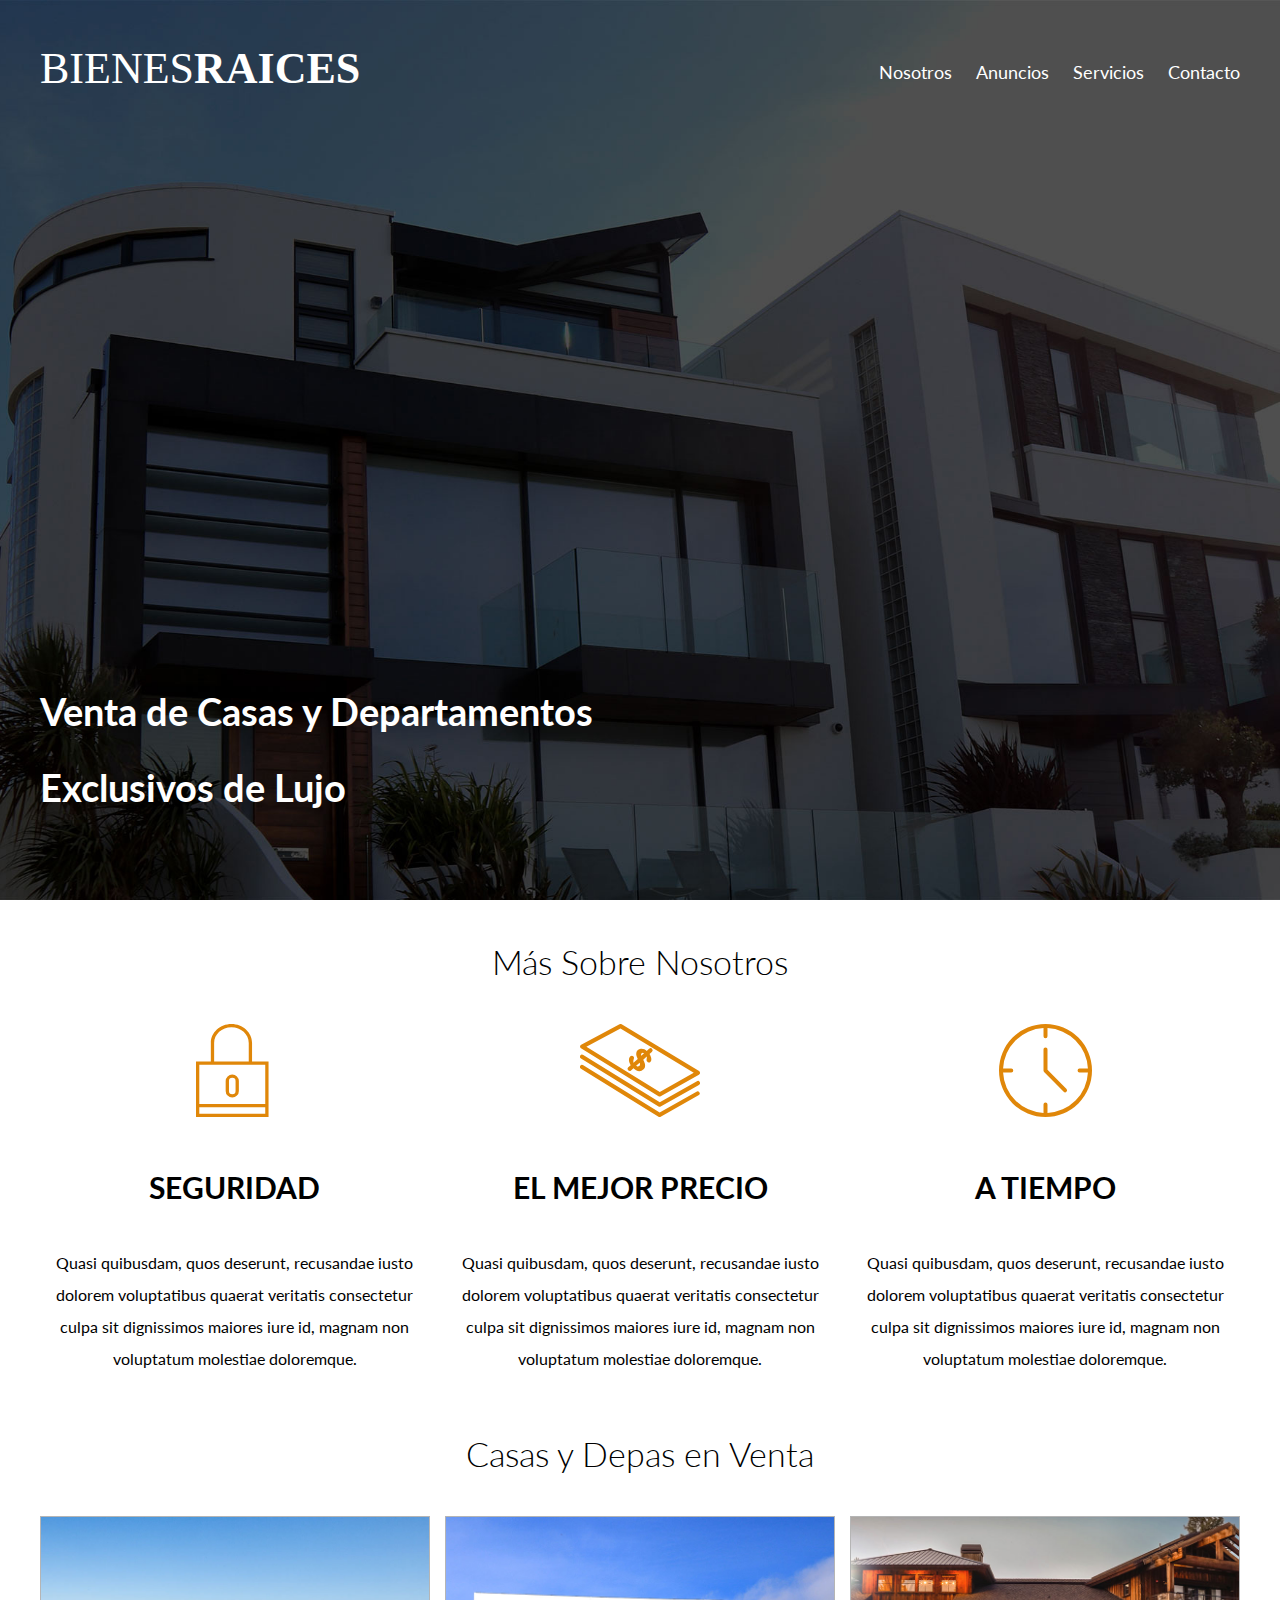
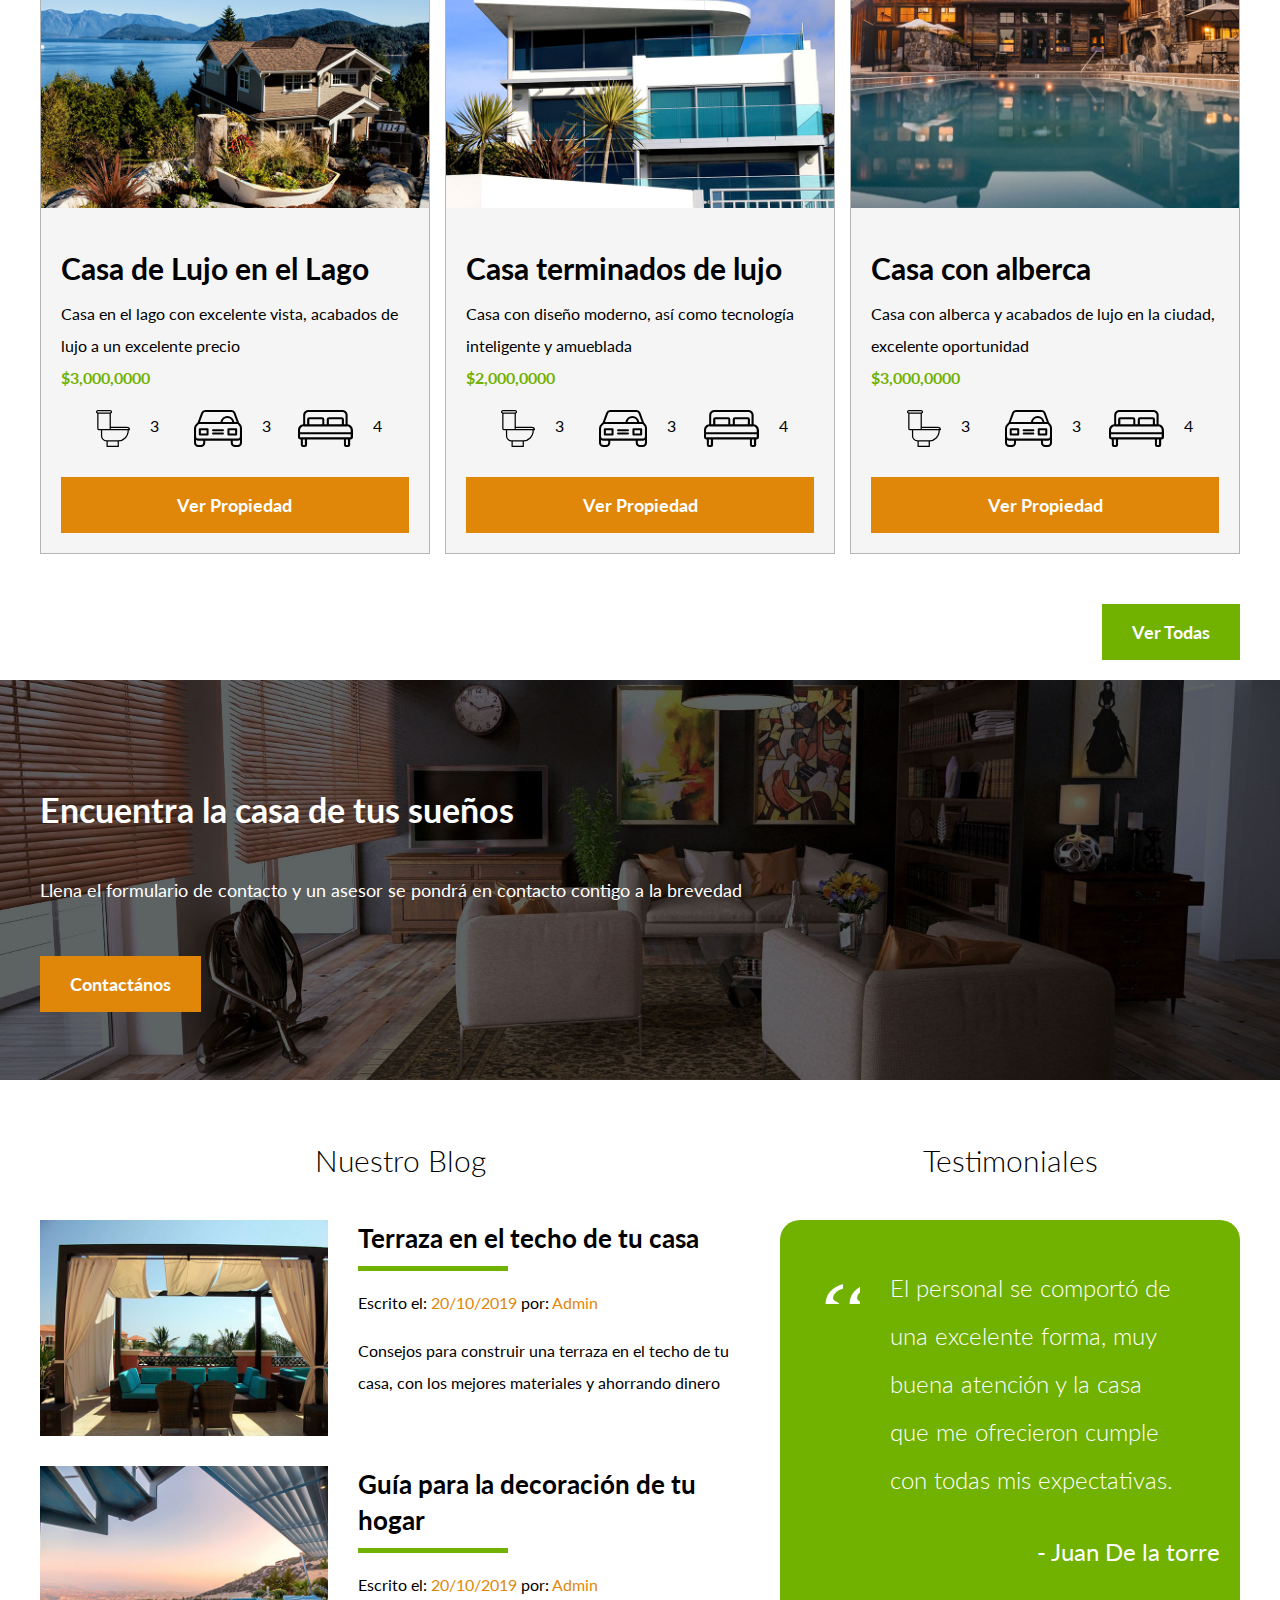
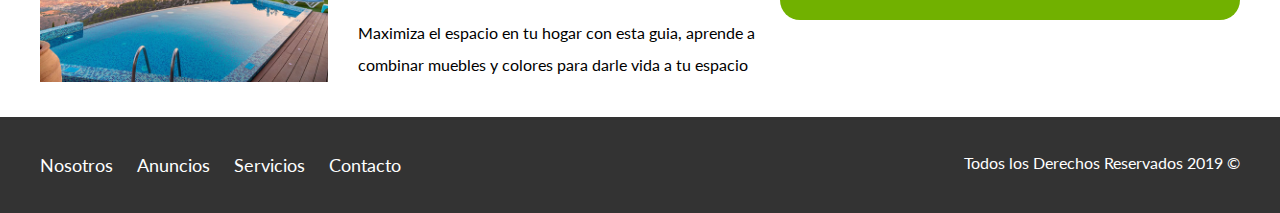
==== index.html @ cb0d9545 "Initial commit" ====
<!DOCTYPE html>
<html lang="en">
<head>
    <meta charset="UTF-8">
    <meta name="viewport" content="width=device-width, initial-scale=1.0">
    <meta http-equiv="X-UA-Compatible" content="ie=edge">
    <title>Bienes Raices</title>
    <link href="https://fonts.googleapis.com/css?family=Lato:300,400,700,900" rel="stylesheet">
    <link rel="stylesheet" href="css/normalize.css">
    <link rel="stylesheet" href="css/styles.css">
</head>
<body>

    <header class="site-header inicio">
        <div class="contenedor contenido-header">
            <div class="barra">
                <a href="index.html">
                    <img src="img/logo.svg" alt="Logotipo de Bienes Raices">
                </a>

                <div class="mobile-menu">
                    <a href="#navegacion">
                        <img src="img/barras.svg" alt="Icono Menu">
                    </a>
                </div>

                <nav id="navegacion" class="navegacion">
                    <a href="nosotros.html">Nosotros</a>
                    <a href="anuncios.html">Anuncios</a>
                    <a href="servicios.html">Servicios</a>
                    <a href="contacto.html">Contacto</a>
                </nav>
            </div>
            <h1>Venta de Casas y Departamentos Exclusivos de Lujo</h1>
        </div> <!-- contenedor -->
    </header>

    <section class="contenedor seccion">
        <h2 class="fw-300 centrar-texto">Más Sobre Nosotros</h2>

        <div class="iconos-nosotros">
            <div class="icono">
                <img src="img/icono1.svg" alt="Icono Seguridad">
                <h3>Seguridad</h3>
                <p>Quasi quibusdam, quos deserunt, recusandae iusto dolorem voluptatibus quaerat veritatis consectetur culpa sit dignissimos maiores iure id, magnam non voluptatum molestiae doloremque.</p>
            </div>

            <div class="icono">
                <img src="img/icono2.svg" alt="Icono Mejor Precio">
                <h3>El Mejor Precio</h3>
                <p>Quasi quibusdam, quos deserunt, recusandae iusto dolorem voluptatibus quaerat veritatis consectetur culpa sit dignissimos maiores iure id, magnam non voluptatum molestiae doloremque.</p>
            </div>

            <div class="icono">
                <img src="img/icono3.svg" alt="Icono a Tiempo">
                <h3>A Tiempo</h3>
                <p>Quasi quibusdam, quos deserunt, recusandae iusto dolorem voluptatibus quaerat veritatis consectetur culpa sit dignissimos maiores iure id, magnam non voluptatum molestiae doloremque.</p>
            </div>
        </div>
    </section>

    <main class="seccion contenedor">
        <h2 class="fw-300 centrar-texto">Casas y Depas en Venta</h2>

        <div class="contenedor-anuncios">
            <div class="anuncio">
                <img src="img/anuncio1.jpg" alt="Anuncio casa en el lago">
                <div class="contenido-anuncio">
                    <h3>Casa de Lujo en el Lago</h3>
                    <p>Casa en el lago con excelente vista, acabados de lujo a un excelente precio</p>
                    <p class="precio">$3,000,0000</p>

                    <ul class="iconos-caracteristicas">
                        <li>
                            <img src="img/icono_wc.svg" alt="icono wc">
                            <p>3</p>
                        </li>
                        <li>
                            <img src="img/icono_estacionamiento.svg" alt="icono autos">
                            <p>3</p>
                        </li>
                        <li>
                            <img src="img/icono_dormitorio.svg" alt="icono habitaciones">
                            <p>4</p>
                        </li>
                    </ul>


                    <a href="anuncio.html" class="boton boton-amarillo d-block">Ver Propiedad</a>
                </div>
            </div>

            <div class="anuncio">
                <img src="img/anuncio2.jpg" alt="Anuncio casa de lujo">
                <div class="contenido-anuncio">
                    <h3>Casa terminados de lujo</h3>
                    <p>Casa con diseño moderno, así como tecnología inteligente y amueblada</p>
                    <p class="precio">$2,000,0000</p>
                    <ul class="iconos-caracteristicas">
                        <li>
                            <img src="img/icono_wc.svg" alt="icono wc">
                            <p>3</p>
                        </li>
                        <li>
                            <img src="img/icono_estacionamiento.svg" alt="icono autos">
                            <p>3</p>
                        </li>
                        <li>
                            <img src="img/icono_dormitorio.svg" alt="icono habitaciones">
                            <p>4</p>
                        </li>
                    </ul>

                    <a href="anuncio.html" class="boton boton-amarillo d-block">Ver Propiedad</a>
                </div>
            </div>

            <div class="anuncio">
                <img src="img/anuncio3.jpg" alt="Anuncio casa con alberca">
                <div class="contenido-anuncio">
                    <h3>Casa con alberca</h3>
                    <p>Casa con alberca y acabados de lujo en la ciudad, excelente oportunidad</p>
                    <p class="precio">$3,000,0000</p>
                    <ul class="iconos-caracteristicas">
                        <li>
                            <img src="img/icono_wc.svg" alt="icono wc">
                            <p>3</p>
                        </li>
                        <li>
                            <img src="img/icono_estacionamiento.svg" alt="icono autos">
                            <p>3</p>
                        </li>
                        <li>
                            <img src="img/icono_dormitorio.svg" alt="icono habitaciones">
                            <p>4</p>
                        </li>
                    </ul>

                    <a href="anuncio.html" class="boton boton-amarillo d-block">Ver Propiedad</a>
                </div>
            </div>
        </div>

        <div class="ver-todas">
            <a href="anuncios.html" class="boton boton-verde">Ver Todas</a>
        </div>
    </main>

    <section class="imagen-contacto">
        <div class="contenedor contenido-contacto">
            <h2>Encuentra la casa de tus sueños</h2>
            <p>Llena el formulario de contacto y un asesor se pondrá en contacto contigo a la brevedad</p>
            <a href="contacto.html" class="boton boton-amarillo">Contactános</a>
        </div>
    </section>

    <div class="seccion-inferior contenedor seccion">
        <section class="blog">
            <h3 class="centrar-texto fw-300">Nuestro Blog</h3>

            <article class="entrada-blog">
                <div class="imagen">
                    <img src="img/blog1.jpg" alt="Entrada de blog">
                </div>
                <div class="texto-entrada">
                    <a href="entrada.html">
                        <h4>Terraza  en el techo de tu casa</h4>
                    </a>
                    <p>Escrito el: <span> 20/10/2019 </span> por: <span> Admin </span> </p>
                    <p>Consejos para construir una terraza en el techo de tu casa, con los mejores materiales y ahorrando dinero</p>
                </div>
            </article>

            <article class="entrada-blog">
                <div class="imagen">
                    <img src="img/blog2.jpg" alt="Entrada de blog">
                </div>
                <div class="texto-entrada">
                    <a href="entrada.html">
                        <h4>Guía para la decoración de tu hogar</h4>
                    </a>
                    <p>Escrito el: <span> 20/10/2019 </span> por: <span> Admin </span> </p>
                    <p>Maximiza el espacio en tu hogar con esta guia, aprende a combinar muebles y colores para darle vida a tu espacio</p>
                </div>
            </article>
        </section>

        <section class="testimoniales">
            <h3 class="centrar-texto fw-300">Testimoniales</h3>
            <div class="testimonial">
                
                <blockquote>
                    El personal se comportó de una excelente forma, muy buena atención y la casa que me ofrecieron cumple con todas mis expectativas.
                </blockquote>
                <p>- Juan De la torre</p>
            </div>
        </section>

    </div>

    <footer class="site-footer seccion">
        <div class="contenedor contenedor-footer">
            <nav class="navegacion">
                <a href="nosotros.html">Nosotros</a>
                <a href="anuncios.html">Anuncios</a>
                <a href="servicios.html">Servicios</a>
                <a href="contacto.html">Contacto</a>
            </nav>
            <p class="copyright">Todos los Derechos Reservados 2019 &copy; </p>
        </div>
    </footer>
</body>
</html>
---- css/styles.css ----
html {
    box-sizing: border-box;
    font-size: 62.5%; /** Reset para REMS - 62.5% = 10px de 16px **/
}
*, *:before, *:after {
    box-sizing: inherit;
}
body {
    font-family: 'Lato', sans-serif;
    font-size: 1.6rem;
    line-height: 2;
}

/** Globales **/
img {
    max-width: 100%;
}
.contenedor {
    width: 95%;
    max-width: 120rem; /** = 1200px; **/
    margin: 0 auto;
}
h1 {
    font-size: 3.8rem;
}
h2 {
    font-size: 3.4rem;
}
h3 {
    font-size: 3rem;
}
h4 {
    font-size: 2.6rem;
}

/** Utilidades **/
.seccion {
    margin-top: 2rem;
    margin-bottom: 2rem;
}
.fw-300 {
    font-weight: 300;
}
.centrar-texto {
    text-align: center;
}
.d-block {
    display: block!important;
}
.contenido-centrado {
    max-width: 800px;
}

/** Botones **/
.boton {
    color: #ffffff;
    font-weight: 700;
    text-decoration: none;
    font-size: 1.8rem;
    padding: 1rem 3rem;
    margin-top: 3rem;
    display: inline-block;
    text-align: center;
    border: none;
    display: block;
    flex: 0 0 100%;
}
@media (min-width: 768px) {
    .boton {
        display: inline-block;
        flex: 0 0 auto;
    }
}
.boton:hover {
    cursor: pointer;
}
.boton-amarillo {
    background-color: #E08709;
}
.boton-verde {
    background-color: #71B100;
}


/* Header */
.site-header {
    background-color: #333333;
    padding: 1rem 0 3rem 0;
}
.site-header.inicio {
    background-image: url(../img/header.jpg);
    background-position: center center;
    background-size: cover;
    height: 100vh;
    min-height: 60rem;
}
.contenido-header {
    height: 100%;
    display: flex;
    flex-direction: column;
    justify-content: space-between;
    text-align: center;
}
@media (min-width: 768px) {
    .contenido-header{
        text-align: left;
    }
}
.contenido-header h1 {
    color: #ffffff;
    padding-bottom: 2rem;
    max-width: 60rem;
    line-height: 2;
}
.barra {
    padding-top: 3rem;
}
@media (min-width: 768px) {
    .barra {
        display: flex;
        justify-content: space-between;
        align-items: center;
    }
}

/** Navegacion **/
.navegacion a {
    color: #ffffff;
    text-decoration: none;
    font-size: 2.2rem;
    display: block;
}
@media (min-width: 768px) {
    .navegacion a {
        display: inline-block;
        font-size: 1.8rem; /** = 18px **/
        margin-right: 2rem;
    }
    .navegacion a:last-of-type {
        margin: 0;
    }
}
.navegacion a:hover {
    color: #71B100;
}

/** Mobile Menu **/
.mobile-menu img {
    width: 5rem;
}
@media (min-width: 768px) {
    .mobile-menu {
        display: none;
    }
}
.navegacion:target {
    display: block;
}
.navegacion {
    display: none;
}
@media (min-width: 768px) {
    .navegacion {
        display: block;
    }
}

/** Iconos Nosotros **/
@media (min-width: 768px) {
    .iconos-nosotros {
        display: flex;
        justify-content: space-between;
    }
}
.icono {
    text-align: center;
}
@media (min-width: 768px) {
    .icono {
        flex-basis: calc(33.3% - 1rem);
    }
}
.icono h3 {
    text-transform: uppercase;
}
/** Anuncios **/

@media (min-width: 768px) {
    .contenedor-anuncios{
        display: flex;
        justify-content: space-between;
        flex-wrap: wrap;
    }
}
.anuncio {
    border: 1px solid #B5B5B5;
    background-color: #F5F5F5;
    margin-bottom: 2rem;
}
@media (min-width: 768px) {
    .anuncio {
        flex: 0 0 calc(33.3% - 1rem);
    }
}
.contenido-anuncio {
    padding: 2rem;
}
.contenido-anuncio h3, 
.contenido-anuncio p  {
    margin: 0;
}
.precio {
    color: #71B100;
    font-weight: 700;
}
.iconos-caracteristicas {
    list-style: none;
    padding: 0;
    display: flex;
    justify-content: space-evenly;
    flex: 1;
    max-width: 500px;
}
.iconos-caracteristicas li {
    /* flex: 1; */
    display: flex;
}
.iconos-caracteristicas li img {
    margin-right: 2rem;
}
.ver-todas {
    display: flex;
    justify-content: flex-end;
}

/** Contacto Home **/
.imagen-contacto {
    background-image: url(../img/encuentra.jpg);
    background-position: center center;
    background-size: cover;
    height: 40rem;
    display: flex;
    align-items: center;
}
.contenido-contacto {
    flex: 0 0 95%;
    color: #ffffff;
}
.contenido-contacto p {
    font-size: 1.8rem;
}

/** Sección Inferior **/
@media (min-width: 768px) {
    .seccion-inferior {
        display: flex;
        justify-content: space-between;
    }
    .seccion-inferior .blog {
        flex-basis: 60%;
    }
    .seccion-inferior .testimoniales {
        flex-basis: calc(40% - 2rem);
    }
}
.entrada-blog {
    margin-bottom: 2rem;
}
@media (min-width: 768px) {
    .entrada-blog {
        display: flex;
        justify-content: space-between;
    }
}

.entrada-blog:last-of-type {
    margin-bottom: 0;
}
@media (min-width: 768px) {
    .entrada-blog .imagen {
        flex-basis: 40%;
    }
    .entrada-blog .texto-entrada {
        flex-basis: calc(60% - 3rem);
    }
}
.texto-entrada a {
    color: #000000;
    text-decoration: none;
}
.texto-entrada h4 {
    margin: 0;
    line-height: 1.4;
}
.texto-entrada h4::after {
    content: '';
    display: block;
    width: 15rem;
    height: .5rem;
    background-color: #71B100;
    margin-top: 1rem;
}
.texto-entrada span {
    color: #E08709;
}
/*** Testimoniales **/
.testimonial {
    background-color: #71B100;
    font-size: 2.4rem;
    padding: 2rem;
    color: #ffffff;
    border-radius: 2rem;
}
.testimonial  p {
    text-align: right;
}
.testimonial blockquote::before {
    content: '';
    background-image: url(../img/comilla.svg);
    width: 4rem;
    height: 4rem;
    position: absolute;
    left: -2rem;
}

.testimonial blockquote {
    position: relative;
    padding-left: 5rem;
    font-weight: 300;
}
/** Footer **/
.site-footer {
    background-color: #333333;
    margin: 0;
}
.contenedor-footer {
    padding: 3rem 0;
    text-align: center;
}
@media (min-width: 768px) {
    .contenedor-footer {
        display: flex;
        justify-content: space-between;
    }
}
.site-footer nav {
    display: none;
}
@media (min-width: 768px) {
    .site-footer nav {
        display: block;
    }
}

.copyright {
    margin: 0;
    color: #ffffff;
}

/** INTERNAS **/
/* Nosotros **/
@media (min-width: 768px) {
    .contenido-nosotros {
        display: grid;
        grid-template-columns: repeat(2, 1fr);
        grid-column-gap: 2rem;
    }
}

.texto-nosotros blockquote {
    font-weight: 900;
    font-size: 2rem;
    margin: 0;
    padding: 1rem 0 3rem 0;
}

/** Anuncio **/
.resumen-propiedad {
    display: flex;
    justify-content: space-between;
    align-items: center;
}

/** Contacto **/
.contacto p {
    font-size: 1.4rem;
    color: #4f4f4f;
    margin: 2rem 0 0 0;
}
legend {
    font-size: 2rem;
    color: #4f4f4f;
}
label {
    font-weight: 700;
    text-transform: uppercase;
    display: block;
}
input:not([type="submit"]),
textarea,
select {
    padding: 1rem;
    display: block;
    width: 100%;
    background-color: #e1e1e1;
    margin-bottom: 2rem;
    border: none;
    border-radius: 1rem;
}
input[type="radio"]{
    width: auto;
    margin: 0;
}
select {
    -webkit-appearance: none;
    appearance: none;
}
textarea {
    height: 20rem;
}
.forma-contacto {
    max-width:30rem;
    display: flex;
    justify-content: space-between;
    align-items: center;
}
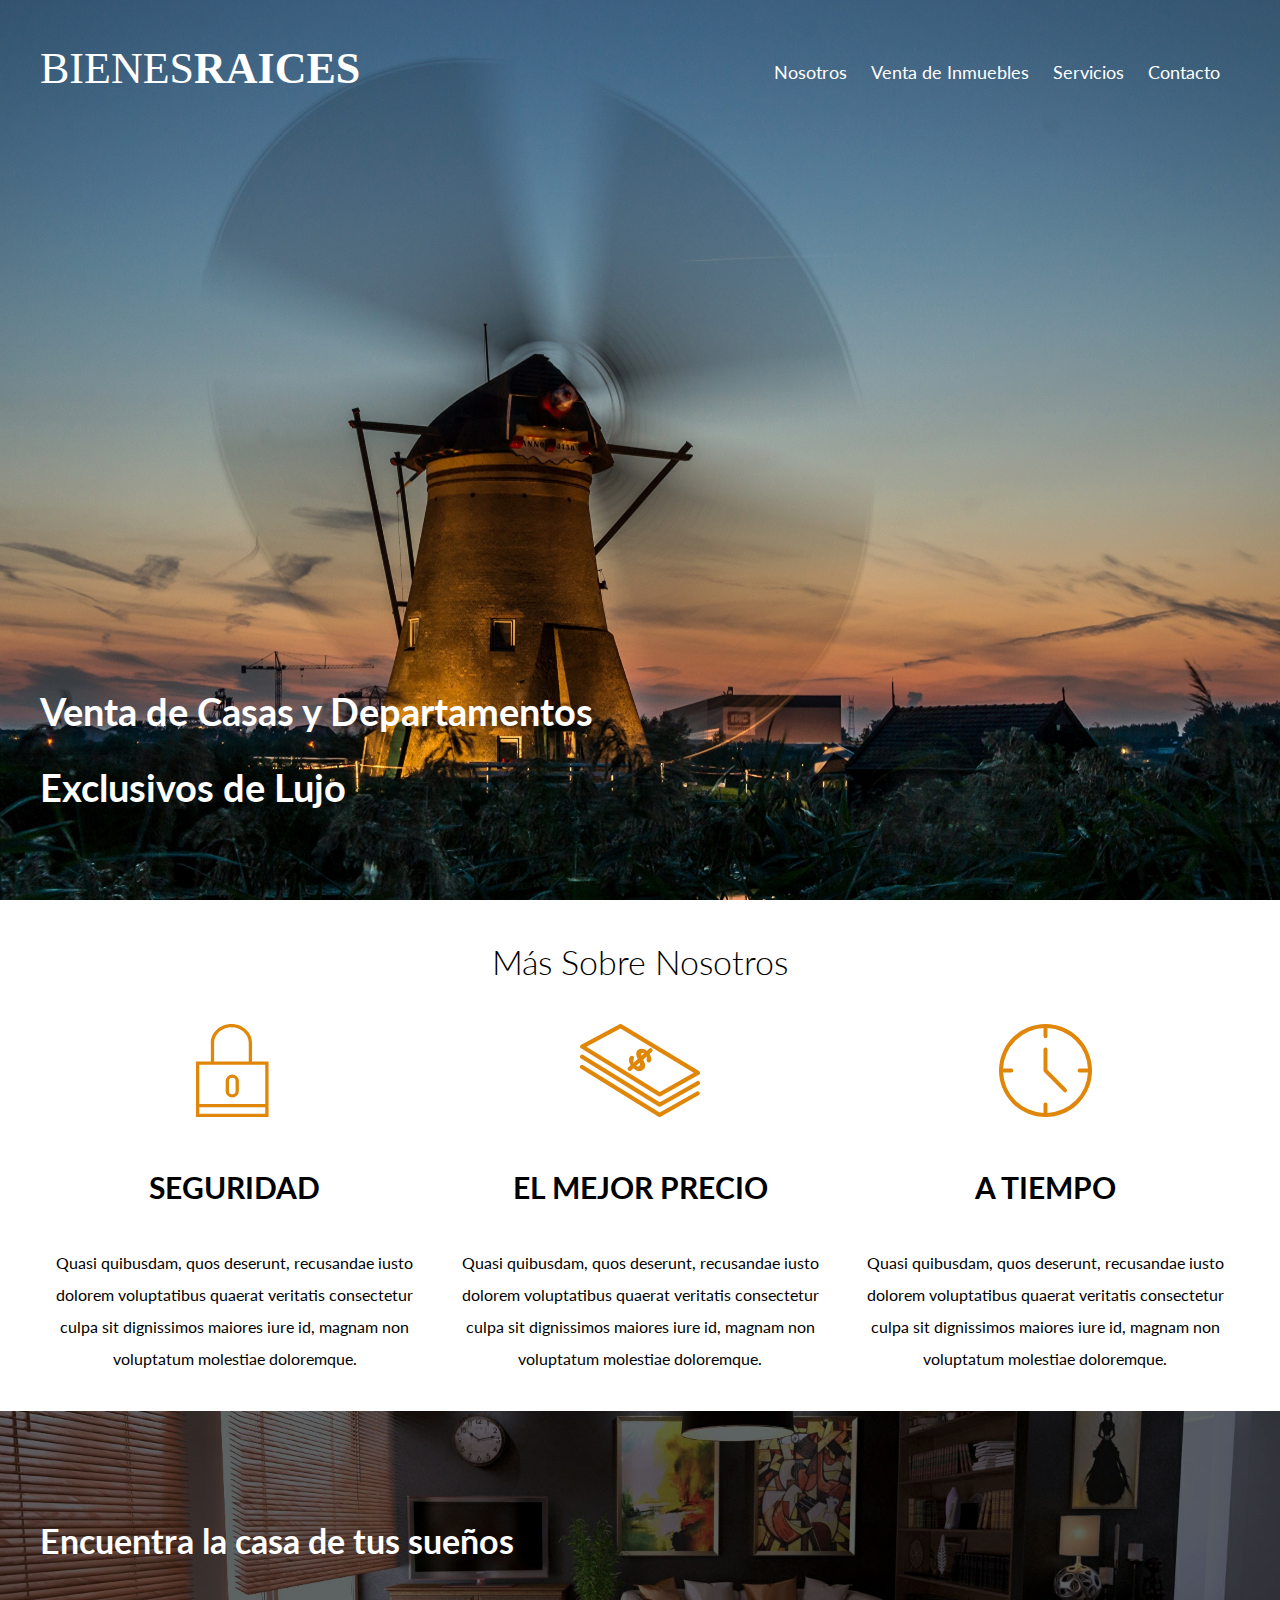
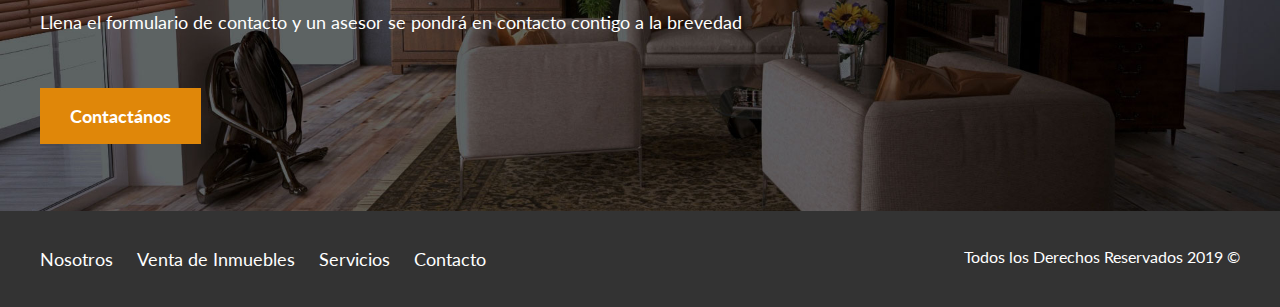
==== commit 142d1ce7: "deleting responsive design" ====
--- a/index.html
+++ b/index.html
@@ -18,15 +18,9 @@
                     <img src="img/logo.svg" alt="Logotipo de Bienes Raices">
                 </a>
 
-                <div class="mobile-menu">
-                    <a href="#navegacion">
-                        <img src="img/barras.svg" alt="Icono Menu">
-                    </a>
-                </div>
-
                 <nav id="navegacion" class="navegacion">
                     <a href="nosotros.html">Nosotros</a>
-                    <a href="anuncios.html">Anuncios</a>
+                    <a href="inmuebles.html">Venta de Inmuebles</a>
                     <a href="servicios.html">Servicios</a>
                     <a href="contacto.html">Contacto</a>
                 </nav>
@@ -59,93 +53,6 @@
         </div>
     </section>
 
-    <main class="seccion contenedor">
-        <h2 class="fw-300 centrar-texto">Casas y Depas en Venta</h2>
-
-        <div class="contenedor-anuncios">
-            <div class="anuncio">
-                <img src="img/anuncio1.jpg" alt="Anuncio casa en el lago">
-                <div class="contenido-anuncio">
-                    <h3>Casa de Lujo en el Lago</h3>
-                    <p>Casa en el lago con excelente vista, acabados de lujo a un excelente precio</p>
-                    <p class="precio">$3,000,0000</p>
-
-                    <ul class="iconos-caracteristicas">
-                        <li>
-                            <img src="img/icono_wc.svg" alt="icono wc">
-                            <p>3</p>
-                        </li>
-                        <li>
-                            <img src="img/icono_estacionamiento.svg" alt="icono autos">
-                            <p>3</p>
-                        </li>
-                        <li>
-                            <img src="img/icono_dormitorio.svg" alt="icono habitaciones">
-                            <p>4</p>
-                        </li>
-                    </ul>
-
-
-                    <a href="anuncio.html" class="boton boton-amarillo d-block">Ver Propiedad</a>
-                </div>
-            </div>
-
-            <div class="anuncio">
-                <img src="img/anuncio2.jpg" alt="Anuncio casa de lujo">
-                <div class="contenido-anuncio">
-                    <h3>Casa terminados de lujo</h3>
-                    <p>Casa con diseño moderno, así como tecnología inteligente y amueblada</p>
-                    <p class="precio">$2,000,0000</p>
-                    <ul class="iconos-caracteristicas">
-                        <li>
-                            <img src="img/icono_wc.svg" alt="icono wc">
-                            <p>3</p>
-                        </li>
-                        <li>
-                            <img src="img/icono_estacionamiento.svg" alt="icono autos">
-                            <p>3</p>
-                        </li>
-                        <li>
-                            <img src="img/icono_dormitorio.svg" alt="icono habitaciones">
-                            <p>4</p>
-                        </li>
-                    </ul>
-
-                    <a href="anuncio.html" class="boton boton-amarillo d-block">Ver Propiedad</a>
-                </div>
-            </div>
-
-            <div class="anuncio">
-                <img src="img/anuncio3.jpg" alt="Anuncio casa con alberca">
-                <div class="contenido-anuncio">
-                    <h3>Casa con alberca</h3>
-                    <p>Casa con alberca y acabados de lujo en la ciudad, excelente oportunidad</p>
-                    <p class="precio">$3,000,0000</p>
-                    <ul class="iconos-caracteristicas">
-                        <li>
-                            <img src="img/icono_wc.svg" alt="icono wc">
-                            <p>3</p>
-                        </li>
-                        <li>
-                            <img src="img/icono_estacionamiento.svg" alt="icono autos">
-                            <p>3</p>
-                        </li>
-                        <li>
-                            <img src="img/icono_dormitorio.svg" alt="icono habitaciones">
-                            <p>4</p>
-                        </li>
-                    </ul>
-
-                    <a href="anuncio.html" class="boton boton-amarillo d-block">Ver Propiedad</a>
-                </div>
-            </div>
-        </div>
-
-        <div class="ver-todas">
-            <a href="anuncios.html" class="boton boton-verde">Ver Todas</a>
-        </div>
-    </main>
-
     <section class="imagen-contacto">
         <div class="contenedor contenido-contacto">
             <h2>Encuentra la casa de tus sueños</h2>
@@ -154,55 +61,12 @@
         </div>
     </section>
 
-    <div class="seccion-inferior contenedor seccion">
-        <section class="blog">
-            <h3 class="centrar-texto fw-300">Nuestro Blog</h3>
-
-            <article class="entrada-blog">
-                <div class="imagen">
-                    <img src="img/blog1.jpg" alt="Entrada de blog">
-                </div>
-                <div class="texto-entrada">
-                    <a href="entrada.html">
-                        <h4>Terraza  en el techo de tu casa</h4>
-                    </a>
-                    <p>Escrito el: <span> 20/10/2019 </span> por: <span> Admin </span> </p>
-                    <p>Consejos para construir una terraza en el techo de tu casa, con los mejores materiales y ahorrando dinero</p>
-                </div>
-            </article>
-
-            <article class="entrada-blog">
-                <div class="imagen">
-                    <img src="img/blog2.jpg" alt="Entrada de blog">
-                </div>
-                <div class="texto-entrada">
-                    <a href="entrada.html">
-                        <h4>Guía para la decoración de tu hogar</h4>
-                    </a>
-                    <p>Escrito el: <span> 20/10/2019 </span> por: <span> Admin </span> </p>
-                    <p>Maximiza el espacio en tu hogar con esta guia, aprende a combinar muebles y colores para darle vida a tu espacio</p>
-                </div>
-            </article>
-        </section>
-
-        <section class="testimoniales">
-            <h3 class="centrar-texto fw-300">Testimoniales</h3>
-            <div class="testimonial">
-                
-                <blockquote>
-                    El personal se comportó de una excelente forma, muy buena atención y la casa que me ofrecieron cumple con todas mis expectativas.
-                </blockquote>
-                <p>- Juan De la torre</p>
-            </div>
-        </section>
-
-    </div>
 
     <footer class="site-footer seccion">
         <div class="contenedor contenedor-footer">
             <nav class="navegacion">
                 <a href="nosotros.html">Nosotros</a>
-                <a href="anuncios.html">Anuncios</a>
+                <a href="inmuebles.html">Venta de Inmuebles</a>
                 <a href="servicios.html">Servicios</a>
                 <a href="contacto.html">Contacto</a>
             </nav>
--- a/css/styles.css
+++ b/css/styles.css
@@ -62,15 +62,8 @@
     display: inline-block;
     text-align: center;
     border: none;
-    display: block;
-    flex: 0 0 100%;
-}
-@media (min-width: 768px) {
-    .boton {
-        display: inline-block;
-        flex: 0 0 auto;
-    }
-}
+}
+
 .boton:hover {
     cursor: pointer;
 }
@@ -99,12 +92,7 @@
     display: flex;
     flex-direction: column;
     justify-content: space-between;
-    text-align: center;
-}
-@media (min-width: 768px) {
-    .contenido-header{
-        text-align: left;
-    }
+    text-align: left;
 }
 .contenido-header h1 {
     color: #ffffff;
@@ -113,95 +101,72 @@
     line-height: 2;
 }
 .barra {
+    display: flex;
+    justify-content: space-between;
+    align-items: center;
     padding-top: 3rem;
-}
-@media (min-width: 768px) {
-    .barra {
-        display: flex;
-        justify-content: space-between;
-        align-items: center;
-    }
 }
 
 /** Navegacion **/
 .navegacion a {
     color: #ffffff;
     text-decoration: none;
-    font-size: 2.2rem;
-    display: block;
-}
-@media (min-width: 768px) {
-    .navegacion a {
-        display: inline-block;
-        font-size: 1.8rem; /** = 18px **/
-        margin-right: 2rem;
-    }
-    .navegacion a:last-of-type {
-        margin: 0;
-    }
-}
+    font-size: 1.8rem;
+    margin-right: 2rem;
+}
+
 .navegacion a:hover {
     color: #71B100;
 }
 
-/** Mobile Menu **/
-.mobile-menu img {
-    width: 5rem;
-}
-@media (min-width: 768px) {
-    .mobile-menu {
-        display: none;
-    }
-}
-.navegacion:target {
+/*!** Mobile Menu **!*/
+/*.mobile-menu img {*/
+/*    width: 5rem;*/
+/*}*/
+/*@media (min-width: 768px) {*/
+/*    .mobile-menu {*/
+/*        display: none;*/
+/*    }*/
+/*}*/
+/*.navegacion:target {*/
+/*    display: block;*/
+/*}*/
+/*.navegacion {*/
+/*    display: none;*/
+/*}*/
+/*@media (min-width: 768px) {*/
+/*    */
+/*}*/
+.navegacion {
     display: block;
 }
-.navegacion {
-    display: none;
-}
-@media (min-width: 768px) {
-    .navegacion {
-        display: block;
-    }
-}
 
 /** Iconos Nosotros **/
-@media (min-width: 768px) {
-    .iconos-nosotros {
-        display: flex;
-        justify-content: space-between;
-    }
+.iconos-nosotros {
+    display: flex;
+    justify-content: space-between;
 }
 .icono {
     text-align: center;
-}
-@media (min-width: 768px) {
-    .icono {
-        flex-basis: calc(33.3% - 1rem);
-    }
+    flex-basis: calc(33.3% - 1rem);
 }
 .icono h3 {
     text-transform: uppercase;
 }
 /** Anuncios **/
 
-@media (min-width: 768px) {
-    .contenedor-anuncios{
-        display: flex;
-        justify-content: space-between;
-        flex-wrap: wrap;
-    }
+.contenedor-anuncios{
+    display: flex;
+    justify-content: space-between;
+    flex-wrap: wrap;
 }
 .anuncio {
+    flex: 0 0 calc(33.3% - 1rem);
     border: 1px solid #B5B5B5;
     background-color: #F5F5F5;
     margin-bottom: 2rem;
 }
-@media (min-width: 768px) {
-    .anuncio {
-        flex: 0 0 calc(33.3% - 1rem);
-    }
-}
+
 .contenido-anuncio {
     padding: 2rem;
 }
@@ -251,38 +216,30 @@
 }
 
 /** Sección Inferior **/
-@media (min-width: 768px) {
-    .seccion-inferior {
-        display: flex;
-        justify-content: space-between;
-    }
-    .seccion-inferior .blog {
-        flex-basis: 60%;
-    }
-    .seccion-inferior .testimoniales {
-        flex-basis: calc(40% - 2rem);
-    }
+.seccion-inferior {
+    display: flex;
+    justify-content: space-between;
+}
+.seccion-inferior .blog {
+    flex-basis: 60%;
+}
+.seccion-inferior .testimoniales {
+    flex-basis: calc(40% - 2rem);
 }
 .entrada-blog {
+    display: flex;
+    justify-content: space-between;
     margin-bottom: 2rem;
-}
-@media (min-width: 768px) {
-    .entrada-blog {
-        display: flex;
-        justify-content: space-between;
-    }
 }
 
 .entrada-blog:last-of-type {
     margin-bottom: 0;
 }
-@media (min-width: 768px) {
-    .entrada-blog .imagen {
-        flex-basis: 40%;
-    }
-    .entrada-blog .texto-entrada {
-        flex-basis: calc(60% - 3rem);
-    }
+.entrada-blog .imagen {
+    flex-basis: 40%;
+}
+.entrada-blog .texto-entrada {
+    flex-basis: calc(60% - 3rem);
 }
 .texto-entrada a {
     color: #000000;
@@ -336,22 +293,9 @@
 .contenedor-footer {
     padding: 3rem 0;
     text-align: center;
-}
-@media (min-width: 768px) {
-    .contenedor-footer {
-        display: flex;
-        justify-content: space-between;
-    }
-}
-.site-footer nav {
-    display: none;
-}
-@media (min-width: 768px) {
-    .site-footer nav {
-        display: block;
-    }
-}
-
+    display: flex;
+    justify-content: space-between;
+}
 .copyright {
     margin: 0;
     color: #ffffff;
@@ -359,12 +303,10 @@
 
 /** INTERNAS **/
 /* Nosotros **/
-@media (min-width: 768px) {
-    .contenido-nosotros {
-        display: grid;
-        grid-template-columns: repeat(2, 1fr);
-        grid-column-gap: 2rem;
-    }
+.contenido-nosotros {
+    display: grid;
+    grid-template-columns: repeat(2, 1fr);
+    grid-column-gap: 2rem;
 }
 
 .texto-nosotros blockquote {
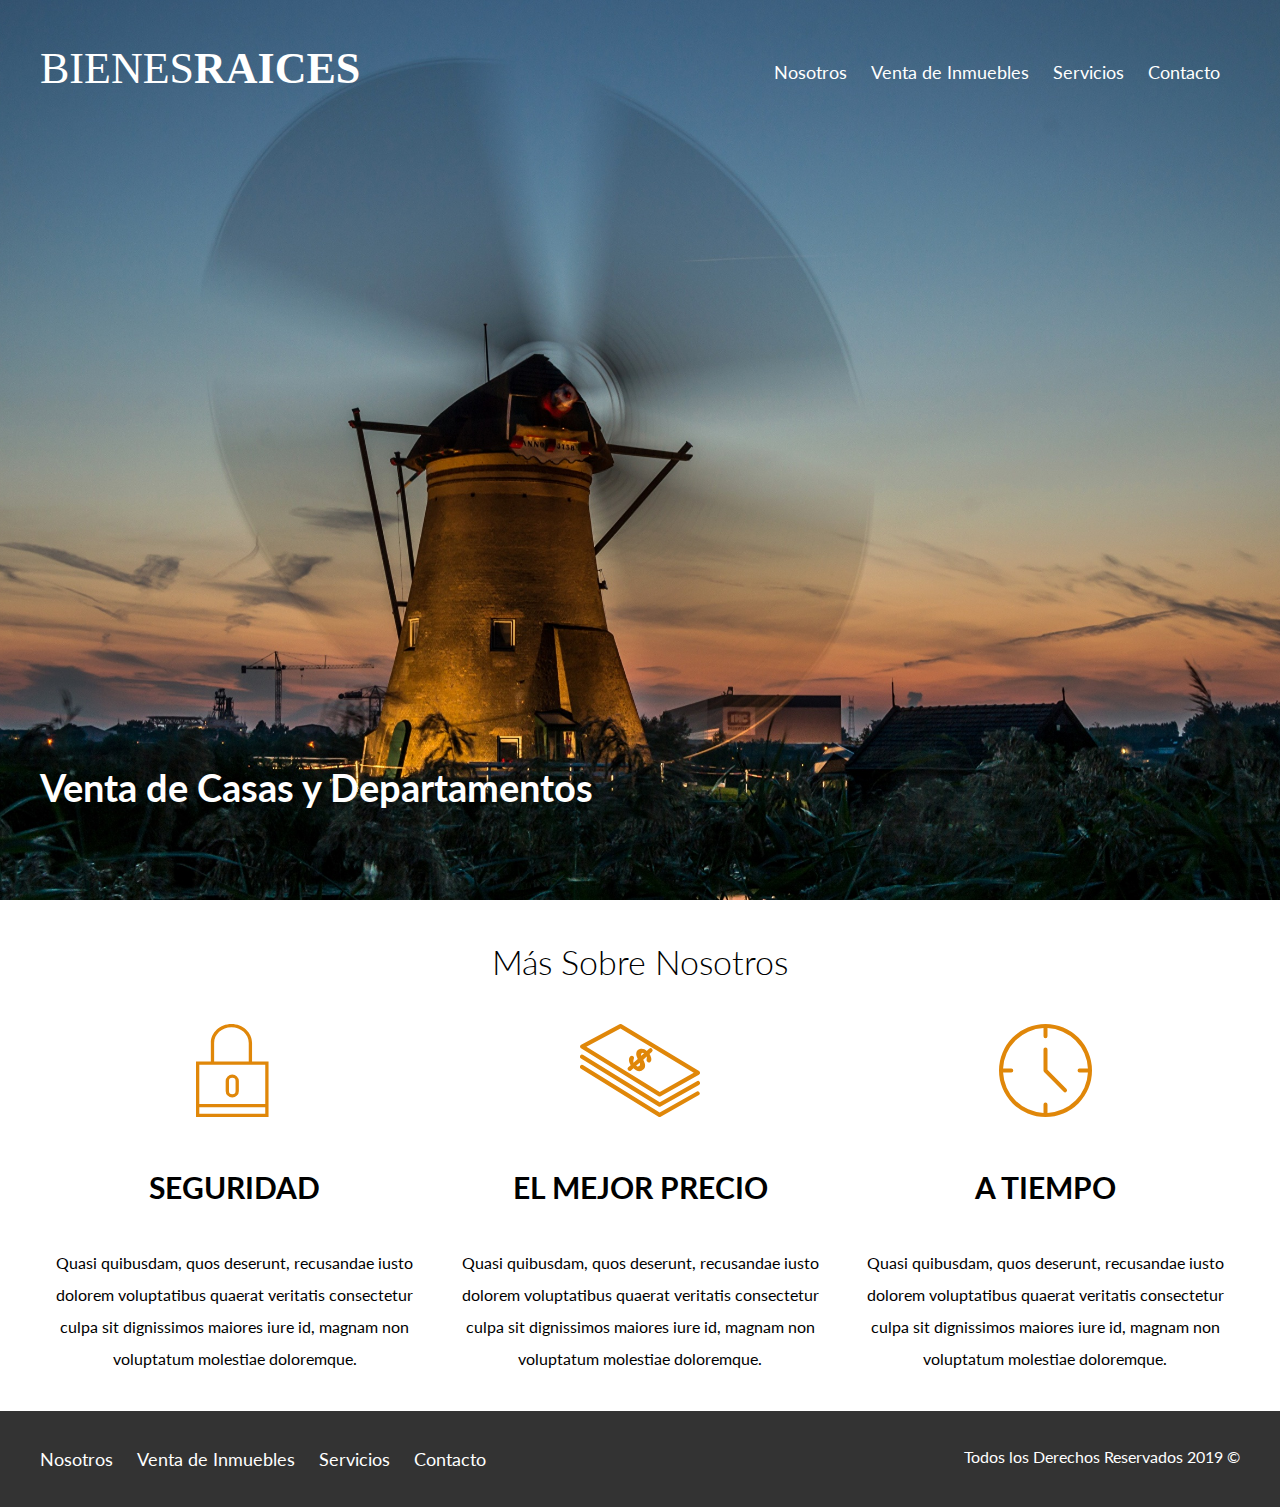
==== commit 90067fbf: "add a little things" ====
--- a/index.html
+++ b/index.html
@@ -25,7 +25,7 @@
                     <a href="contacto.html">Contacto</a>
                 </nav>
             </div>
-            <h1>Venta de Casas y Departamentos Exclusivos de Lujo</h1>
+            <h1>Venta de Casas y Departamentos</h1>
         </div> <!-- contenedor -->
     </header>
 
@@ -53,13 +53,13 @@
         </div>
     </section>
 
-    <section class="imagen-contacto">
-        <div class="contenedor contenido-contacto">
-            <h2>Encuentra la casa de tus sueños</h2>
-            <p>Llena el formulario de contacto y un asesor se pondrá en contacto contigo a la brevedad</p>
-            <a href="contacto.html" class="boton boton-amarillo">Contactános</a>
-        </div>
-    </section>
+<!--    <section class="imagen-contacto">-->
+<!--        <div class="contenedor contenido-contacto">-->
+<!--            <h2>Encuentra la casa de tus sueños</h2>-->
+<!--            <p>Llena el formulario de contacto y un asesor se pondrá en contacto contigo a la brevedad</p>-->
+<!--            <a href="contacto.html" class="boton boton-amarillo">Contactános</a>-->
+<!--        </div>-->
+<!--    </section>-->
 
 
     <footer class="site-footer seccion">
--- a/css/styles.css
+++ b/css/styles.css
@@ -119,28 +119,6 @@
     color: #71B100;
 }
 
-/*!** Mobile Menu **!*/
-/*.mobile-menu img {*/
-/*    width: 5rem;*/
-/*}*/
-/*@media (min-width: 768px) {*/
-/*    .mobile-menu {*/
-/*        display: none;*/
-/*    }*/
-/*}*/
-/*.navegacion:target {*/
-/*    display: block;*/
-/*}*/
-/*.navegacion {*/
-/*    display: none;*/
-/*}*/
-/*@media (min-width: 768px) {*/
-/*    */
-/*}*/
-.navegacion {
-    display: block;
-}
-
 /** Iconos Nosotros **/
 .iconos-nosotros {
     display: flex;
@@ -260,31 +238,7 @@
 .texto-entrada span {
     color: #E08709;
 }
-/*** Testimoniales **/
-.testimonial {
-    background-color: #71B100;
-    font-size: 2.4rem;
-    padding: 2rem;
-    color: #ffffff;
-    border-radius: 2rem;
-}
-.testimonial  p {
-    text-align: right;
-}
-.testimonial blockquote::before {
-    content: '';
-    background-image: url(../img/comilla.svg);
-    width: 4rem;
-    height: 4rem;
-    position: absolute;
-    left: -2rem;
-}
-
-.testimonial blockquote {
-    position: relative;
-    padding-left: 5rem;
-    font-weight: 300;
-}
+
 /** Footer **/
 .site-footer {
     background-color: #333333;
